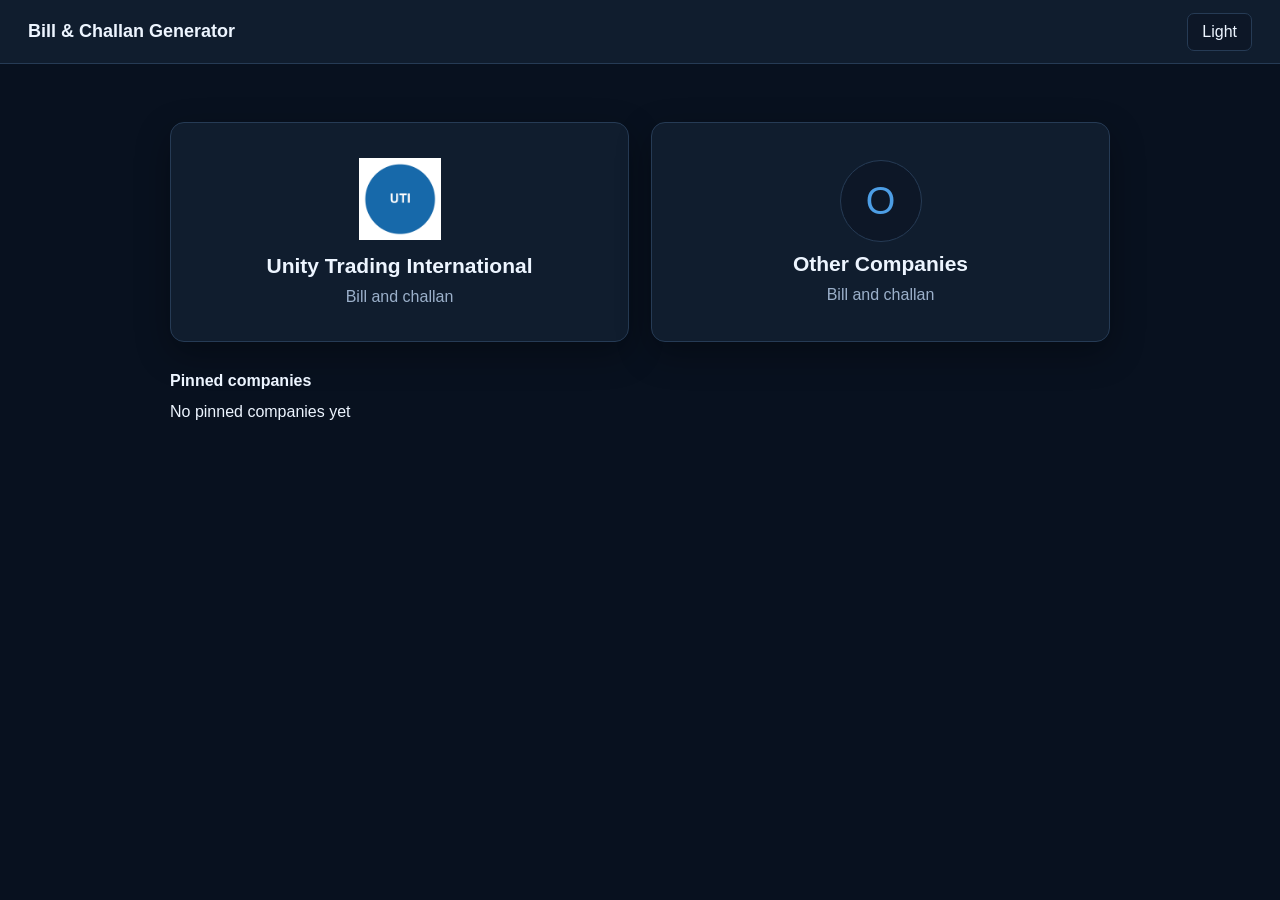
==== index.html @ e9ede960 "Create Bill & Challan Generator Co-authored-by: Copilot App <223556219+Copilot@users.noreply.github." ====
<!doctype html>
<html lang="en">
<head>
  <meta charset="utf-8">
  <meta name="viewport" content="width=device-width, initial-scale=1">
  <title>Bill & Challan Generator</title>
  <link rel="stylesheet" href="css/styles.css">
</head>
<body>
  <header class="topbar">
    <div class="brand">Bill & Challan Generator</div>
    <button class="icon-button" id="themeToggle" type="button" aria-label="Toggle theme">Dark</button>
  </header>

  <main class="landing">
    <section class="landing-grid">
      <button class="mode-card" id="unityCard" type="button">
        <span class="mode-logo"><img src="assets/logo.png" alt="Unity Trading International"></span>
        <strong>Unity Trading International</strong>
        <span>Bill and challan</span>
      </button>
      <button class="mode-card" id="otherCard" type="button">
        <span class="mode-icon">O</span>
        <strong>Other Companies</strong>
        <span>Bill and challan</span>
      </button>
    </section>

    <section class="pinned-section">
      <h2>Pinned companies</h2>
      <div id="pinnedCompanies" class="pin-row"></div>
    </section>
  </main>

  <script src="js/config.js"></script>
  <script src="js/storage.js"></script>
  <script src="js/app.js"></script>
</body>
</html>
---- css/styles.css ----
:root {
  --bg: #edf3fb;
  --surface: #ffffff;
  --surface-2: #f6f8fc;
  --text: #172033;
  --muted: #667085;
  --border: #d8e0ec;
  --primary: #1769aa;
  --primary-strong: #0f4d86;
  --shadow: 0 10px 30px rgba(27, 55, 95, .10);
}

[data-theme="dark"] {
  --bg: #08111f;
  --surface: #101d2e;
  --surface-2: #0d1727;
  --text: #edf5ff;
  --muted: #9bb0ca;
  --border: #263b55;
  --primary: #4d9ee5;
  --primary-strong: #77b6ee;
  --shadow: 0 12px 35px rgba(0, 0, 0, .32);
}

* { box-sizing: border-box; }
body {
  margin: 0;
  font-family: Arial, Helvetica, sans-serif;
  color: var(--text);
  background: var(--bg);
}
button, input, textarea, select { font: inherit; }
button, a { cursor: pointer; }

.topbar {
  height: 64px;
  display: flex;
  align-items: center;
  justify-content: space-between;
  padding: 0 28px;
  background: var(--surface);
  border-bottom: 1px solid var(--border);
  position: sticky;
  top: 0;
  z-index: 20;
}
.brand { color: var(--text); font-weight: 800; text-decoration: none; font-size: 18px; }
.top-actions { display: flex; gap: 8px; align-items: center; }
.icon-button, .button {
  border: 1px solid var(--primary);
  background: var(--primary);
  color: white;
  border-radius: 7px;
  min-height: 38px;
  padding: 8px 14px;
  text-decoration: none;
  display: inline-flex;
  align-items: center;
  justify-content: center;
}
.icon-button { background: var(--surface-2); color: var(--text); border-color: var(--border); }
.button.ghost { background: transparent; color: var(--primary); }

.landing { max-width: 980px; margin: 58px auto; padding: 0 20px; }
.landing-grid { display: grid; grid-template-columns: repeat(2, minmax(0, 1fr)); gap: 22px; }
.mode-card {
  min-height: 220px;
  border: 1px solid var(--border);
  border-radius: 14px;
  background: var(--surface);
  color: var(--text);
  box-shadow: var(--shadow);
  display: flex;
  flex-direction: column;
  align-items: center;
  justify-content: center;
  gap: 10px;
  font-size: 16px;
}
.mode-card:hover { border-color: var(--primary); transform: translateY(-2px); }
.mode-card strong { font-size: 21px; }
.mode-card span:last-child { color: var(--muted); }
.mode-logo img { width: 82px; height: 82px; object-fit: contain; }
.mode-icon { width: 82px; height: 82px; border-radius: 50%; background: var(--surface-2); border: 1px solid var(--border); display: grid; place-items: center; font-size: 38px; color: var(--primary); }
.pinned-section { margin-top: 30px; }
.pinned-section h2 { font-size: 16px; }
.pin-row { display: flex; gap: 8px; flex-wrap: wrap; }
.pin-row.compact { margin-bottom: 14px; max-height: 132px; overflow: auto; }
.pin-chip { border: 1px solid var(--border); border-radius: 999px; background: var(--surface); color: var(--text); padding: 8px 12px; }
.pin-chip:hover { border-color: var(--primary); }

.generator-layout { display: grid; grid-template-columns: 330px minmax(0, 1fr); min-height: calc(100vh - 64px); }
.sidebar { border-right: 1px solid var(--border); background: var(--surface-2); padding: 16px; overflow: auto; }
.workspace { min-width: 0; padding: 16px 22px 50px; }
.panel { background: var(--surface); border: 1px solid var(--border); border-radius: 10px; padding: 14px; margin-bottom: 12px; }
.panel h1, .panel h2 { margin: 0 0 12px; font-size: 16px; }
label { display: block; color: var(--muted); font-size: 13px; margin-bottom: 10px; }
input, textarea, select {
  width: 100%;
  border: 1px solid var(--border);
  border-radius: 6px;
  background: var(--surface);
  color: var(--text);
  padding: 9px 10px;
  margin-top: 5px;
  outline: none;
}
input:focus, textarea:focus, select:focus { border-color: var(--primary); }
.button-row, .action-bar, .items-head, .toolbar { display: flex; gap: 8px; align-items: center; }
.button-row { flex-wrap: wrap; }
.action-bar { margin: 12px 0; flex-wrap: wrap; }
.locked-logo img { width: 70px; height: 70px; object-fit: contain; }
.locked-field { display: flex; justify-content: space-between; gap: 10px; padding: 7px 0; border-bottom: 1px solid var(--border); font-size: 13px; }
.locked-field span { color: var(--muted); }
.locked-field strong { text-align: right; }
.company-list { display: grid; gap: 7px; }
.company-row { display: grid; grid-template-columns: 1fr auto; gap: 6px; align-items: center; border: 1px solid var(--border); border-radius: 7px; padding: 8px; }
.company-row strong { font-size: 13px; }
.company-actions { display: flex; gap: 4px; }
.mini-button { border: 1px solid var(--border); background: var(--surface-2); color: var(--text); border-radius: 5px; padding: 5px 7px; }
.mini-button.active { border-color: var(--primary); color: var(--primary); }

.toolbar { justify-content: space-between; background: var(--surface); border: 1px solid var(--border); border-radius: 10px; padding: 8px; margin-bottom: 12px; }
.segmented { display: flex; }
.segmented button { border: 1px solid var(--border); background: var(--surface-2); color: var(--text); padding: 8px 14px; }
.segmented button:first-child { border-radius: 7px 0 0 7px; }
.segmented button:last-child { border-radius: 0 7px 7px 0; }
.segmented button.active { background: var(--primary); border-color: var(--primary); color: white; }
.toggle { display: flex; align-items: center; gap: 6px; margin: 0; }
.toggle input { width: auto; margin: 0; }
.field-grid { display: grid; grid-template-columns: repeat(3, minmax(0, 1fr)); gap: 10px; }
.items-head { justify-content: space-between; }
.items-head h2 { margin: 0; }
#itemsTable { margin-top: 8px; }
.item-row { display: grid; grid-template-columns: 34px minmax(180px, 1.8fr) 90px 110px 110px 38px; gap: 7px; align-items: start; margin-bottom: 7px; }
.item-row.challan { grid-template-columns: 34px minmax(180px, 1.8fr) 110px 38px; }
.item-row input, .item-row textarea { margin: 0; height: 38px; }
.item-row textarea { height: 58px; resize: vertical; }
.item-row .row-number { height: 38px; display: grid; place-items: center; color: var(--muted); }
.remove-row { height: 38px; border: 1px solid #d66; background: transparent; color: #c33; border-radius: 6px; }

.preview-shell { overflow: auto; background: #9da8b4; padding: 20px; border-radius: 10px; }
[data-theme="dark"] .preview-shell { background: #050a12; }
.a4-preview { width: 794px; min-height: 1123px; margin: 0 auto; background: white; color: #111; box-shadow: 0 6px 24px rgba(0,0,0,.24); }
.document-page {
  width: 794px;
  min-height: 1123px;
  padding: 54px 68px;
  display: flex;
  flex-direction: column;
  position: relative;
  page-break-after: always;
  background: white;
  color: #111;
  font-size: 14px;
  line-height: 1.45;
}
.document-page:last-child { page-break-after: auto; }
.document-page.centered { justify-content: center; }
.doc-header { display: grid; grid-template-columns: 90px 1fr 90px; align-items: start; margin-bottom: 18px; }
.doc-logo { width: 80px; height: 80px; object-fit: contain; }
.doc-ref { display: flex; justify-content: space-between; gap: 20px; font-size: 13px; }
.doc-address { margin: 18px 0 12px; }
.doc-address strong { display: block; }
.doc-title { text-align: center; margin: 18px 0 12px; font-weight: 700; text-decoration: underline; }
.doc-table { width: 100%; border-collapse: collapse; margin: 10px 0 16px; }
.doc-table th, .doc-table td { border: 1px solid #222; padding: 7px 6px; vertical-align: top; }
.doc-table th { text-align: center; }
.doc-table td:nth-child(1), .doc-table td:nth-child(3), .doc-table td:nth-child(4), .doc-table td:nth-child(5) { text-align: center; }
.doc-table.bills td:nth-child(2) { text-align: left; }
.doc-table.challan td:nth-child(2) { text-align: left; }
.doc-total { text-align: right; margin: 12px 0 8px; }
.doc-total strong { margin-left: 25px; }
.doc-words { text-align: right; margin: 8px 0 34px; }
.signature-area { display: grid; grid-template-columns: 1fr 1fr; gap: 80px; margin-top: 50px; }
.signature-block { text-align: center; min-height: 95px; display: flex; flex-direction: column; justify-content: flex-end; }
.signature-block strong { border-top: 1px solid #111; padding-top: 7px; }
.submitted { margin-top: 50px; text-align: center; width: 230px; margin-left: auto; margin-right: auto; }
.submitted strong { display: block; border-top: 1px solid #111; padding-top: 7px; }

.customize-layout { max-width: 720px; margin: 40px auto; padding: 0 20px; }
.customize-layout .panel { padding: 24px; }

@media (max-width: 980px) {
  .generator-layout { grid-template-columns: 1fr; }
  .sidebar { border-right: 0; border-bottom: 1px solid var(--border); }
  .field-grid { grid-template-columns: 1fr; }
  .item-row, .item-row.challan { grid-template-columns: 34px minmax(120px, 1fr) 90px 38px; }
  .item-row input:nth-last-of-type(2) { grid-column: 3; }
  .preview-shell { padding: 10px; }
  .a4-preview { transform-origin: top left; transform: scale(.72); margin-bottom: -314px; }
}
@media (max-width: 620px) {
  .landing-grid { grid-template-columns: 1fr; }
  .topbar { padding: 0 12px; }
  .toolbar { align-items: flex-start; flex-direction: column; }
  .a4-preview { transform: scale(.46); margin-bottom: -607px; }
}
@media print {
  body { background: white; }
  .topbar, .sidebar, .toolbar, .action-bar, .document-controls { display: none !important; }
  .generator-layout { display: block; }
  .workspace { padding: 0; }
  .preview-shell { padding: 0; background: white; overflow: visible; }
  .a4-preview { width: auto; min-height: 0; box-shadow: none; }
}
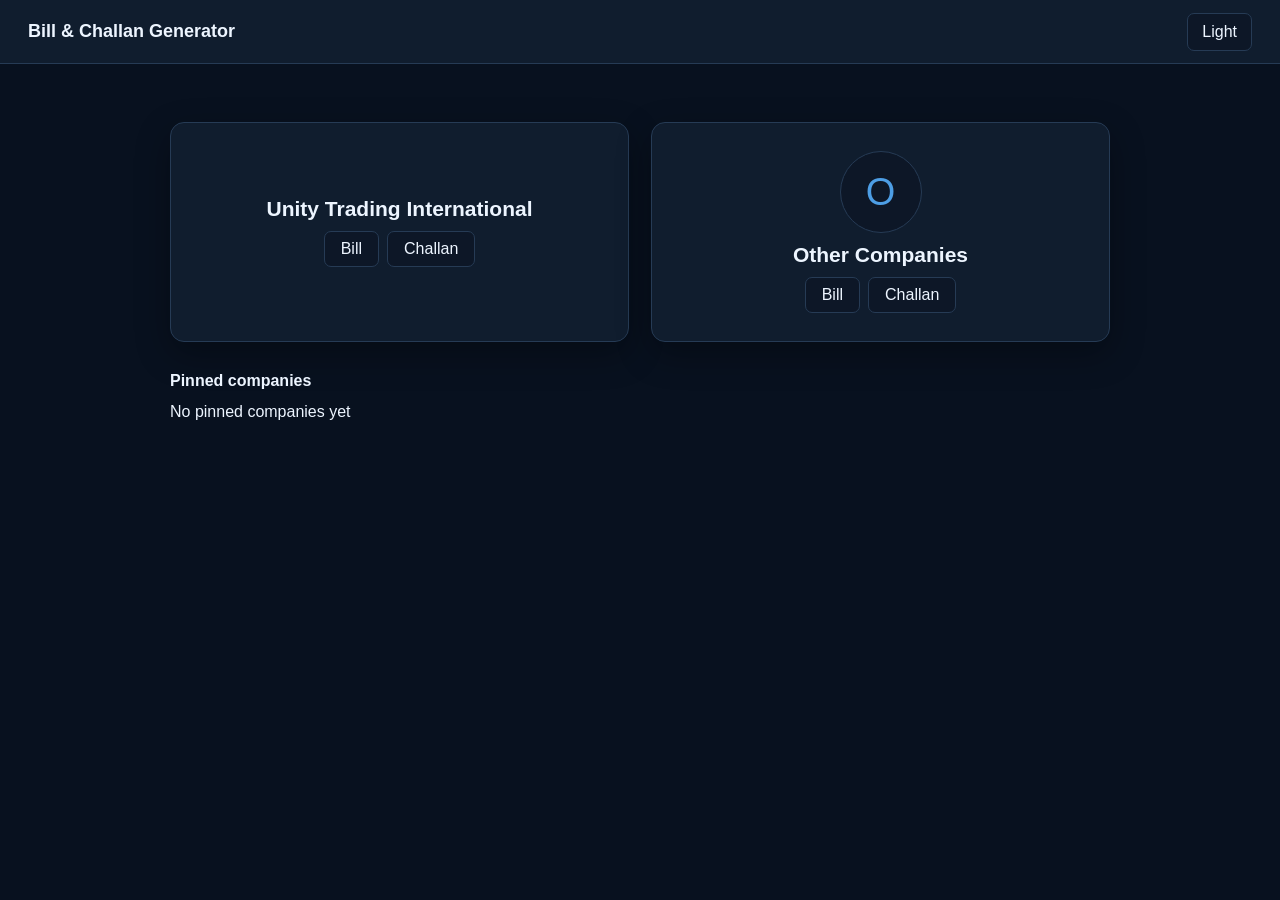
==== commit e0c99c57: "Remove Unity logo and separate bill challan modes Co-authored-by: Copilot App <223556219+Copilot@use" ====
--- a/index.html
+++ b/index.html
@@ -15,14 +15,19 @@
   <main class="landing">
     <section class="landing-grid">
       <button class="mode-card" id="unityCard" type="button">
-        <span class="mode-logo"><img src="assets/logo.png" alt="Unity Trading International"></span>
         <strong>Unity Trading International</strong>
-        <span>Bill and challan</span>
+        <span class="mode-options">
+          <span data-document-type="bill">Bill</span>
+          <span data-document-type="challan">Challan</span>
+        </span>
       </button>
       <button class="mode-card" id="otherCard" type="button">
         <span class="mode-icon">O</span>
         <strong>Other Companies</strong>
-        <span>Bill and challan</span>
+        <span class="mode-options">
+          <span data-document-type="bill">Bill</span>
+          <span data-document-type="challan">Challan</span>
+        </span>
       </button>
     </section>
 
--- a/css/styles.css
+++ b/css/styles.css
@@ -80,8 +80,9 @@
 .mode-card:hover { border-color: var(--primary); transform: translateY(-2px); }
 .mode-card strong { font-size: 21px; }
 .mode-card span:last-child { color: var(--muted); }
-.mode-logo img { width: 82px; height: 82px; object-fit: contain; }
 .mode-icon { width: 82px; height: 82px; border-radius: 50%; background: var(--surface-2); border: 1px solid var(--border); display: grid; place-items: center; font-size: 38px; color: var(--primary); }
+.mode-options { display: flex; gap: 8px; }
+.mode-options span { border: 1px solid var(--border); border-radius: 7px; background: var(--surface-2); color: var(--text) !important; padding: 8px 16px; }
 .pinned-section { margin-top: 30px; }
 .pinned-section h2 { font-size: 16px; }
 .pin-row { display: flex; gap: 8px; flex-wrap: wrap; }
@@ -109,7 +110,6 @@
 .button-row, .action-bar, .items-head, .toolbar { display: flex; gap: 8px; align-items: center; }
 .button-row { flex-wrap: wrap; }
 .action-bar { margin: 12px 0; flex-wrap: wrap; }
-.locked-logo img { width: 70px; height: 70px; object-fit: contain; }
 .locked-field { display: flex; justify-content: space-between; gap: 10px; padding: 7px 0; border-bottom: 1px solid var(--border); font-size: 13px; }
 .locked-field span { color: var(--muted); }
 .locked-field strong { text-align: right; }
@@ -157,8 +157,6 @@
 }
 .document-page:last-child { page-break-after: auto; }
 .document-page.centered { justify-content: center; }
-.doc-header { display: grid; grid-template-columns: 90px 1fr 90px; align-items: start; margin-bottom: 18px; }
-.doc-logo { width: 80px; height: 80px; object-fit: contain; }
 .doc-ref { display: flex; justify-content: space-between; gap: 20px; font-size: 13px; }
 .doc-address { margin: 18px 0 12px; }
 .doc-address strong { display: block; }
